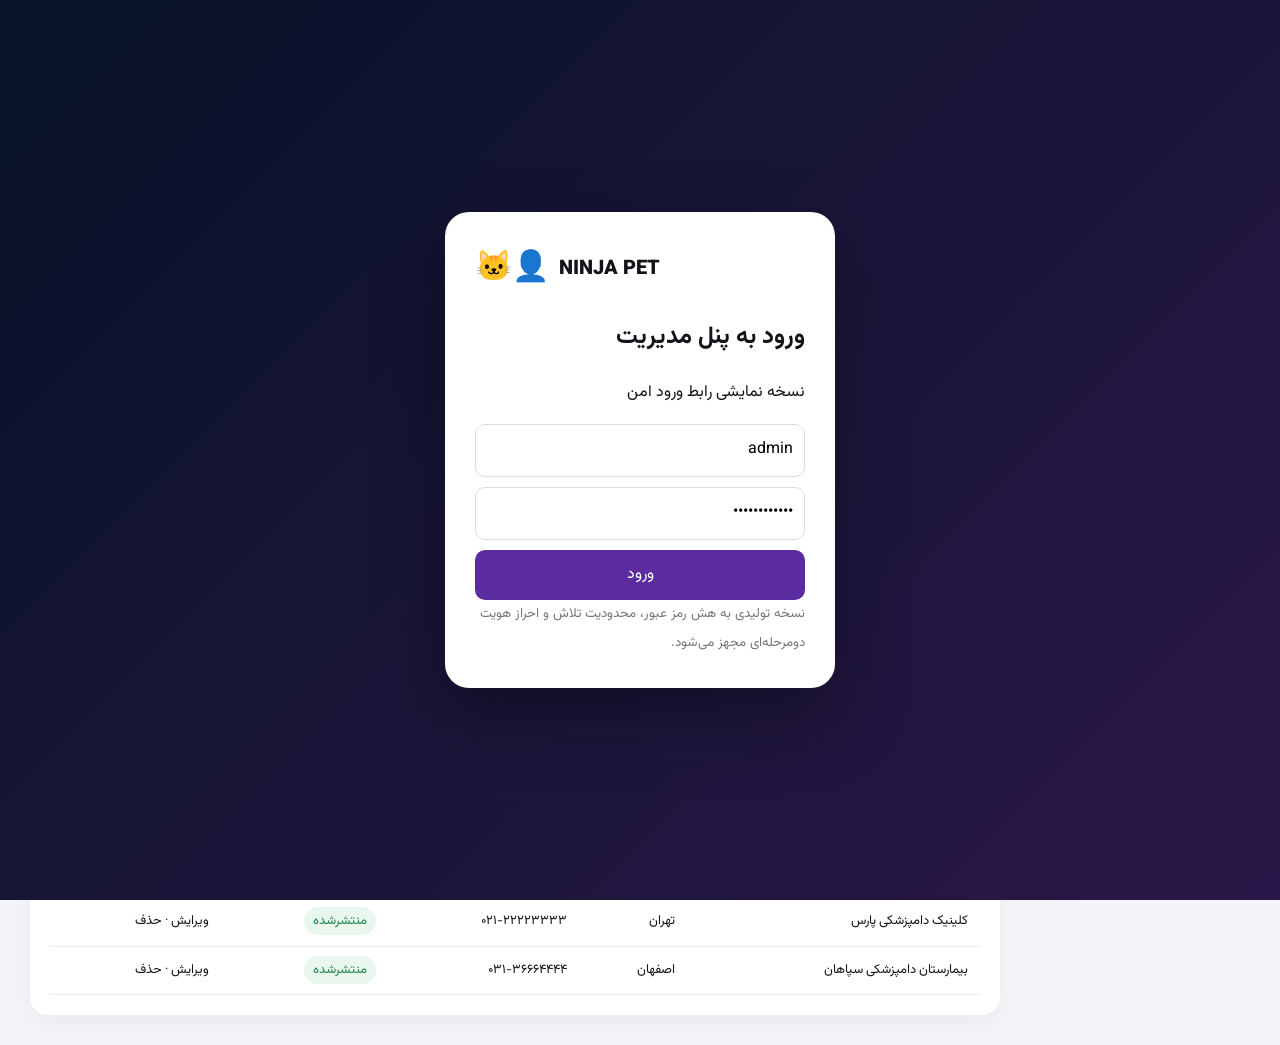
==== admin.html @ dfe2ba0b "Add responsive admin dashboard prototype" ====
<!doctype html><html lang="fa" dir="rtl"><head><meta charset="utf-8"><meta name="viewport" content="width=device-width,initial-scale=1"><meta name="robots" content="noindex,nofollow"><title>پنل مدیریت نینجا پت</title><link rel="stylesheet" href="styles.css"><style>body{background:#f4f5f8}.admin-shell{display:grid;grid-template-columns:250px 1fr;min-height:100vh}.admin-side{background:#0d172a;color:#fff;padding:25px 18px;position:sticky;top:0;height:100vh}.admin-side .brand{margin-bottom:30px}.admin-side a{display:block;padding:11px 14px;margin:5px 0;border-radius:10px;color:#cbd2df}.admin-side a.active,.admin-side a:hover{background:#5b2ca0;color:#fff}.admin-main{padding:30px}.admin-top{display:flex;justify-content:space-between;align-items:center;margin-bottom:25px}.admin-top input{border:1px solid #e1e3e8;border-radius:12px;padding:10px 14px;width:300px}.stats{display:grid;grid-template-columns:repeat(4,1fr);gap:16px}.stat,.panel{background:#fff;border-radius:18px;padding:20px;box-shadow:0 8px 25px rgba(20,30,50,.05)}.stat strong{display:block;font-size:30px;color:#5b2ca0}.admin-grid{display:grid;grid-template-columns:1.3fr .7fr;gap:18px;margin-top:18px}.fake-chart{height:230px;display:flex;align-items:end;gap:12px;padding:20px 5px;border-bottom:1px solid #eee}.fake-chart i{display:block;flex:1;background:linear-gradient(#7b46bd,#5b2ca0);border-radius:8px 8px 0 0}.activity{list-style:none;padding:0}.activity li{padding:12px 0;border-bottom:1px solid #eee;font-size:13px}.data-table{width:100%;border-collapse:collapse}.data-table th,.data-table td{text-align:right;padding:12px;border-bottom:1px solid #eee;font-size:13px}.pill{padding:4px 9px;border-radius:20px;background:#e9f7ef;color:#1f8850}.admin-button{background:#5b2ca0;color:white;border:0;border-radius:10px;padding:9px 15px}.login-overlay{position:fixed;inset:0;background:linear-gradient(135deg,#071327,#2b1749);display:grid;place-items:center;z-index:100}.login-card{background:#fff;padding:30px;border-radius:24px;width:min(390px,calc(100% - 30px));box-shadow:0 30px 70px rgba(0,0,0,.35)}.login-card input{display:block;width:100%;margin:10px 0;border:1px solid #ddd;border-radius:10px;padding:11px}.login-card button{width:100%;background:#5b2ca0;color:#fff;border:0;border-radius:10px;padding:11px}.login-card small{color:#777}@media(max-width:850px){.admin-shell{grid-template-columns:1fr}.admin-side{height:auto;position:static}.admin-side nav{display:flex;overflow:auto}.admin-side a{white-space:nowrap}.stats{grid-template-columns:1fr 1fr}.admin-grid{grid-template-columns:1fr}.admin-main{padding:18px}.admin-top input{width:170px}}</style></head><body><div class="login-overlay" id="loginOverlay"><form class="login-card" id="loginForm"><div class="brand"><span class="brand-mark">🐱‍👤</span><span>NINJA PET</span></div><h2>ورود به پنل مدیریت</h2><p>نسخه نمایشی رابط ورود امن</p><input placeholder="نام کاربری" value="admin"><input type="password" placeholder="رمز عبور" value="NinjaPet1405"><button>ورود</button><small>نسخه تولیدی به هش رمز عبور، محدودیت تلاش و احراز هویت دومرحله‌ای مجهز می‌شود.</small></form></div><div class="admin-shell"><aside class="admin-side"><a class="brand" href="index.html"><span class="brand-mark">🐱‍👤</span><span>NINJA PET</span></a><nav><a class="active">داشبورد</a><a>برندها</a><a>محصولات غذایی</a><a>دامپزشکی‌ها</a><a>استان‌ها و شهرها</a><a>مقالات</a><a>صفحات سایت</a><a>رسانه‌ها</a><a>سئو و متادیتا</a><a>کاربران</a><a>تنظیمات امنیتی</a><a href="index.html">نمایش سایت</a></nav></aside><main class="admin-main"><header class="admin-top"><div><h1>داشبورد مدیریت</h1><p>خوش آمدید، مدیر نینجا پت</p></div><input placeholder="جستجو در پنل..."></header><section class="stats"><article class="stat"><span>برندها</span><strong>۱۹</strong><small>+۲ این ماه</small></article><article class="stat"><span>غذاها</span><strong>۲۵۶</strong><small>۲۳ پیش‌نویس</small></article><article class="stat"><span>دامپزشکی‌ها</span><strong>۳۴۲</strong><small>۳۱ استان</small></article><article class="stat"><span>بازدید ماه</span><strong>۱۲۸K</strong><small>۱۸٪ رشد</small></article></section><section class="admin-grid"><article class="panel"><div class="section-heading"><div><h2>نمودار بازدید</h2></div><select><option>۳۰ روز اخیر</option></select></div><div class="fake-chart"><i style="height:28%"></i><i style="height:42%"></i><i style="height:35%"></i><i style="height:58%"></i><i style="height:49%"></i><i style="height:70%"></i><i style="height:64%"></i><i style="height:88%"></i><i style="height:76%"></i><i style="height:96%"></i></div></article><article class="panel"><h2>آخرین فعالیت‌ها</h2><ul class="activity"><li>محصول Persian Adult ویرایش شد</li><li>دامپزشکی جدید در اصفهان افزوده شد</li><li>متای صفحه پروپلن بروزرسانی شد</li><li>رمز عبور مدیر تغییر کرد</li></ul></article></section><section class="panel" style="margin-top:18px"><div class="section-heading"><div><h2>مدیریت دامپزشکی‌ها</h2></div><button class="admin-button">افزودن دامپزشکی</button></div><table class="data-table"><thead><tr><th>نام</th><th>شهر</th><th>تلفن</th><th>وضعیت</th><th>عملیات</th></tr></thead><tbody><tr><td>کلینیک دامپزشکی پارس</td><td>تهران</td><td>۰۲۱-۲۲۲۲۳۳۳۳</td><td><span class="pill">منتشرشده</span></td><td>ویرایش · حذف</td></tr><tr><td>بیمارستان دامپزشکی سپاهان</td><td>اصفهان</td><td>۰۳۱-۳۶۶۶۴۴۴۴</td><td><span class="pill">منتشرشده</span></td><td>ویرایش · حذف</td></tr></tbody></table></section></main></div><script>document.querySelector('#loginForm').addEventListener('submit',e=>{e.preventDefault();document.querySelector('#loginOverlay').style.display='none';sessionStorage.setItem('ninjaAdminDemo','1')});if(sessionStorage.getItem('ninjaAdminDemo'))document.querySelector('#loginOverlay').style.display='none';</script></body></html>
---- styles.css ----
@import url('https://fonts.googleapis.com/css2?family=Vazirmatn:wght@400;500;600;700;800;900&display=swap');
:root{--purple:#5b2ca0;--purple2:#7b46bd;--navy:#071327;--ink:#15131a;--muted:#6d6975;--line:#ebe7ef;--cream:#f4efe9;--shadow:0 18px 55px rgba(28,18,49,.12);--radius:24px}*{box-sizing:border-box}html{scroll-behavior:smooth}body{margin:0;font-family:Vazirmatn,Tahoma,sans-serif;color:var(--ink);background:#fff;line-height:1.8}a{text-decoration:none;color:inherit}button,input,select{font:inherit}.section-shell{width:min(1200px,calc(100% - 40px));margin-inline:auto}.site-header{height:76px;display:flex;align-items:center;justify-content:space-between;padding:0 max(24px,calc((100vw - 1200px)/2));position:sticky;top:0;background:rgba(255,255,255,.94);backdrop-filter:blur(18px);z-index:50;border-bottom:1px solid rgba(0,0,0,.05)}.brand{display:flex;align-items:center;gap:10px;font-weight:900;font-size:20px;direction:ltr}.brand-mark{font-size:30px}.desktop-nav{display:flex;gap:28px;font-size:14px}.desktop-nav a{color:#3f3b45;position:relative}.desktop-nav a:hover,.desktop-nav .active{color:var(--purple)}.desktop-nav .active:after{content:"";position:absolute;height:3px;border-radius:4px;background:var(--purple);left:15%;right:15%;bottom:-26px}.header-actions{display:flex;gap:10px;align-items:center}.icon-btn,.menu-btn{border:0;background:transparent;font-size:25px;cursor:pointer}.menu-btn{display:none}.admin-link,.finder button,.vet-search button,.newsletter button{background:linear-gradient(135deg,var(--purple),var(--purple2));color:#fff;border:0;border-radius:12px;padding:10px 18px;font-weight:700}.hero{min-height:560px;margin-top:26px;background:linear-gradient(110deg,#f8f5f1,#eee7e0);border-radius:30px;overflow:hidden;display:grid;grid-template-columns:1.05fr .95fr;align-items:center;position:relative}.hero:before{content:"";position:absolute;width:330px;height:330px;border-radius:50%;background:rgba(91,44,160,.08);top:-140px;right:-80px}.hero-copy{padding:70px 64px;z-index:2}.eyebrow{color:var(--purple);font-weight:800;font-size:14px}.hero h1{font-size:54px;line-height:1.35;margin:10px 0 14px;font-weight:900}.hero p{color:var(--muted);font-size:17px;max-width:620px}.finder{display:grid;grid-template-columns:1fr 1fr 1fr auto;gap:8px;background:#fff;padding:9px;border-radius:17px;box-shadow:var(--shadow);margin-top:30px;min-width:620px}.finder select{border:0;border-left:1px solid var(--line);padding:8px;background:#fff;color:#555}.finder button{cursor:pointer}.hero-visual{height:100%;position:relative;display:flex;align-items:center;justify-content:center}.pet{font-size:220px;filter:drop-shadow(0 25px 18px rgba(0,0,0,.16));position:absolute}.dog{right:15px;top:40px}.cat{left:8px;top:100px;font-size:190px}.bags{position:absolute;bottom:15px;display:flex;gap:10px;align-items:flex-end;z-index:3}.bag{width:105px;height:190px;border-radius:13px 13px 18px 18px;display:grid;place-items:center;text-align:center;font-weight:900;color:#fff;box-shadow:0 20px 25px rgba(0,0,0,.2);transform:rotate(-2deg)}.bag.black{background:linear-gradient(#111,#322f34);height:210px}.bag.red{background:linear-gradient(#9b1a22,#e0474f)}.bag.yellow{background:linear-gradient(#ffd33d,#d89e00);color:#7a2e2e;transform:rotate(3deg)}.quick-categories{display:grid;grid-template-columns:repeat(6,1fr);gap:15px;padding:30px 0;border-bottom:1px solid var(--line)}.quick-categories a{display:flex;flex-direction:column;align-items:center;gap:5px;font-size:13px;font-weight:700;transition:.2s}.quick-categories a:hover{color:var(--purple);transform:translateY(-4px)}.quick-categories span{font-size:42px}.content-section{padding:72px 0}.section-heading{display:flex;justify-content:space-between;align-items:end;margin-bottom:28px}.section-heading span{color:var(--purple);font-size:13px;font-weight:800}.section-heading h2{font-size:30px;margin:2px 0}.text-button{border:0;background:none;color:var(--purple);font-weight:800;cursor:pointer}.brand-grid{display:grid;grid-template-columns:repeat(6,1fr);gap:16px}.brand-card{height:105px;border:1px solid var(--line);border-radius:18px;display:grid;place-items:center;background:#fff;font-size:19px;font-weight:900;box-shadow:0 8px 30px rgba(20,13,30,.04);transition:.25s;cursor:pointer}.brand-card:hover{border-color:#ccb8e4;transform:translateY(-5px);box-shadow:var(--shadow)}.benefits{background:linear-gradient(110deg,#071327,#101f3a);color:#fff;display:grid;grid-template-columns:repeat(4,1fr);padding:42px max(24px,calc((100vw - 1200px)/2));gap:30px}.benefits article{display:flex;gap:16px;align-items:flex-start;font-size:30px}.benefits h3{font-size:16px;margin:0}.benefits p{font-size:12px;color:#b7c0d0;margin:3px 0}.chips{display:flex;gap:8px}.chips button{border:1px solid var(--line);background:#fff;padding:8px 16px;border-radius:30px;cursor:pointer}.chips button.active{background:var(--purple);color:#fff}.product-grid{display:grid;grid-template-columns:repeat(4,1fr);gap:20px}.product-card{border:1px solid var(--line);border-radius:20px;overflow:hidden;background:#fff;transition:.25s;cursor:pointer;position:relative}.product-card:hover{transform:translateY(-5px);box-shadow:var(--shadow)}.product-thumb{height:230px;background:linear-gradient(145deg,#faf8fb,#f1edf5);display:grid;place-items:center}.mini-bag{height:175px;width:105px;border-radius:10px 10px 17px 17px;color:#fff;font-weight:900;display:grid;place-items:center;text-align:center;box-shadow:0 18px 24px rgba(0,0,0,.2)}.product-info{padding:16px}.product-info small{color:var(--purple);font-weight:700}.product-info h3{font-size:16px;margin:5px 0}.product-info p{font-size:12px;color:var(--muted);margin:0}.tag{position:absolute;top:12px;right:12px;background:#fff;border-radius:20px;padding:5px 10px;font-size:11px;font-weight:800}.brand-feature{border-radius:30px;background:#fbfafc;display:grid;grid-template-columns:1fr 1.2fr;min-height:430px;overflow:hidden;margin-bottom:70px}.feature-copy{padding:70px}.feature-copy h2{font-size:37px;margin:10px 0}.feature-copy p{color:var(--muted)}.outline-button{display:inline-block;border:1px solid var(--purple);color:var(--purple);padding:9px 18px;border-radius:10px;font-weight:800}.feature-art{background:radial-gradient(circle at 50% 50%,#fff,#f2edf6);display:flex;align-items:center;justify-content:center;gap:25px}.giant-bag{width:180px;height:300px;background:linear-gradient(#d3a23f,#a87418);border-radius:15px 15px 24px 24px;color:#d51d25;text-align:center;display:grid;place-items:center;font-weight:900;font-size:24px;box-shadow:0 25px 40px rgba(64,38,4,.25)}.giant-bag small{color:#111;font-size:12px}.fluffy-cat{font-size:210px}.article-grid{display:grid;grid-template-columns:repeat(3,1fr);gap:22px}.article-grid article{border:1px solid var(--line);border-radius:20px;overflow:hidden;padding-bottom:18px}.article-image{height:180px;background:linear-gradient(135deg,#e8dfd7,#f8f5f2);display:grid;place-items:center;font-size:75px}.article-grid h3,.article-grid p{padding:0 18px}.article-grid h3{font-size:16px}.article-grid p{font-size:13px;color:var(--muted)}.vet-section{background:#f8f5fb;border-radius:30px;padding:55px;display:grid;grid-template-columns:.85fr 1.15fr;gap:45px;align-items:center;margin-bottom:80px}.vet-section h2{font-size:34px;margin:8px 0}.vet-section p{color:var(--muted)}.vet-search{display:flex;gap:8px;margin-top:22px}.vet-search select{background:#fff;border:1px solid var(--line);border-radius:10px;padding:10px;width:140px}.map-card{height:330px;background:#e8e5df;border-radius:23px;position:relative;overflow:hidden;box-shadow:var(--shadow)}.map-lines{position:absolute;inset:-30px;background:repeating-linear-gradient(30deg,transparent 0 35px,rgba(255,255,255,.9) 36px 41px),repeating-linear-gradient(120deg,transparent 0 60px,rgba(255,255,255,.8) 61px 67px)}.pin{position:absolute;font-size:31px}.p1{top:40px;left:38%}.p2{top:145px;right:25%}.p3{bottom:35px;left:22%}.clinic-card{position:absolute;right:18px;bottom:18px;background:#fff;padding:13px 16px;border-radius:13px;display:flex;flex-direction:column;box-shadow:var(--shadow);font-size:12px}.clinic-card a{color:var(--purple)}footer{background:linear-gradient(120deg,#0a1630,#251943);color:#fff;padding-top:65px}.footer-grid{display:grid;grid-template-columns:1.4fr .7fr .7fr 1.1fr;gap:50px}.footer-brand .ninja{font-size:70px}.footer-grid h2,.footer-grid h3{margin:0 0 14px}.footer-grid p{color:#bdc2cf;font-size:13px}.footer-grid a{display:block;color:#c8c7d0;font-size:13px;margin:8px 0}.newsletter{display:flex;background:#fff;border-radius:12px;padding:6px}.newsletter input{border:0;outline:0;min-width:0;width:100%;padding:7px}.copyright{text-align:center;color:#949aaa;font-size:12px;border-top:1px solid rgba(255,255,255,.08);padding:18px;margin-top:55px}.mobile-bottom{display:none}dialog{border:0;border-radius:24px;padding:30px;width:min(720px,calc(100% - 28px));box-shadow:0 30px 90px rgba(0,0,0,.3)}dialog::backdrop{background:rgba(6,10,20,.68);backdrop-filter:blur(5px)}.dialog-close{position:absolute;left:16px;top:10px;border:0;background:none;font-size:30px;cursor:pointer}.dialog-product{display:grid;grid-template-columns:250px 1fr;gap:30px}.dialog-product .product-thumb{border-radius:18px}.specs{display:grid;grid-template-columns:1fr 1fr;gap:10px;margin-top:18px}.specs div{background:#f7f4fa;border-radius:12px;padding:10px;font-size:13px}#globalSearch{width:100%;border:1px solid var(--line);border-radius:12px;padding:12px;margin:10px 0}.search-hit{padding:10px;border-bottom:1px solid var(--line);cursor:pointer}.search-hit:hover{color:var(--purple)}
@media(max-width:900px){body{padding-bottom:72px}.desktop-nav,.admin-link{display:none}.menu-btn{display:block}.site-header{height:64px;padding:0 18px}.section-shell{width:min(100% - 24px,700px)}.hero{grid-template-columns:1fr;min-height:auto;margin-top:12px}.hero-copy{padding:28px 23px 20px}.hero h1{font-size:36px}.hero p{font-size:14px}.finder{min-width:0;grid-template-columns:1fr 1fr;margin-top:20px}.finder button{grid-column:1/-1}.hero-visual{height:290px}.pet{font-size:130px}.dog{right:12%;top:15px}.cat{left:9%;top:55px;font-size:115px}.bags{bottom:8px}.bag{width:65px;height:125px;font-size:11px}.bag.black{height:145px}.quick-categories{grid-template-columns:repeat(3,1fr);padding:18px 0}.quick-categories span{font-size:33px}.brand-grid{grid-template-columns:repeat(2,1fr)}.benefits{grid-template-columns:1fr 1fr;padding:28px 18px;gap:18px}.product-grid{grid-template-columns:repeat(2,1fr);gap:12px}.product-thumb{height:185px}.mini-bag{height:135px;width:80px}.brand-feature{grid-template-columns:1fr}.feature-copy{padding:35px}.feature-art{min-height:300px}.giant-bag{width:130px;height:225px}.fluffy-cat{font-size:145px}.article-grid{grid-template-columns:1fr}.vet-section{grid-template-columns:1fr;padding:28px 20px}.footer-grid{grid-template-columns:1fr 1fr}.mobile-bottom{position:fixed;display:grid;grid-template-columns:repeat(5,1fr);bottom:0;left:0;right:0;background:#fff;border-top:1px solid var(--line);z-index:60;padding:7px 4px}.mobile-bottom a{display:flex;flex-direction:column;align-items:center;font-size:20px}.mobile-bottom small{font-size:10px}.mobile-bottom .active{color:var(--purple)}}
@media(max-width:560px){.section-heading{align-items:flex-start;gap:12px}.section-heading h2{font-size:24px}.chips{overflow:auto;width:100%}.content-section{padding:48px 0}.benefits{grid-template-columns:1fr}.product-grid{grid-template-columns:1fr 1fr}.product-info{padding:11px}.product-info h3{font-size:13px}.vet-search{display:grid;grid-template-columns:1fr 1fr}.vet-search select{width:100%}.vet-search button{grid-column:1/-1}.footer-grid{grid-template-columns:1fr}.dialog-product{grid-template-columns:1fr}.dialog-product .product-thumb{height:180px}.specs{grid-template-columns:1fr}}
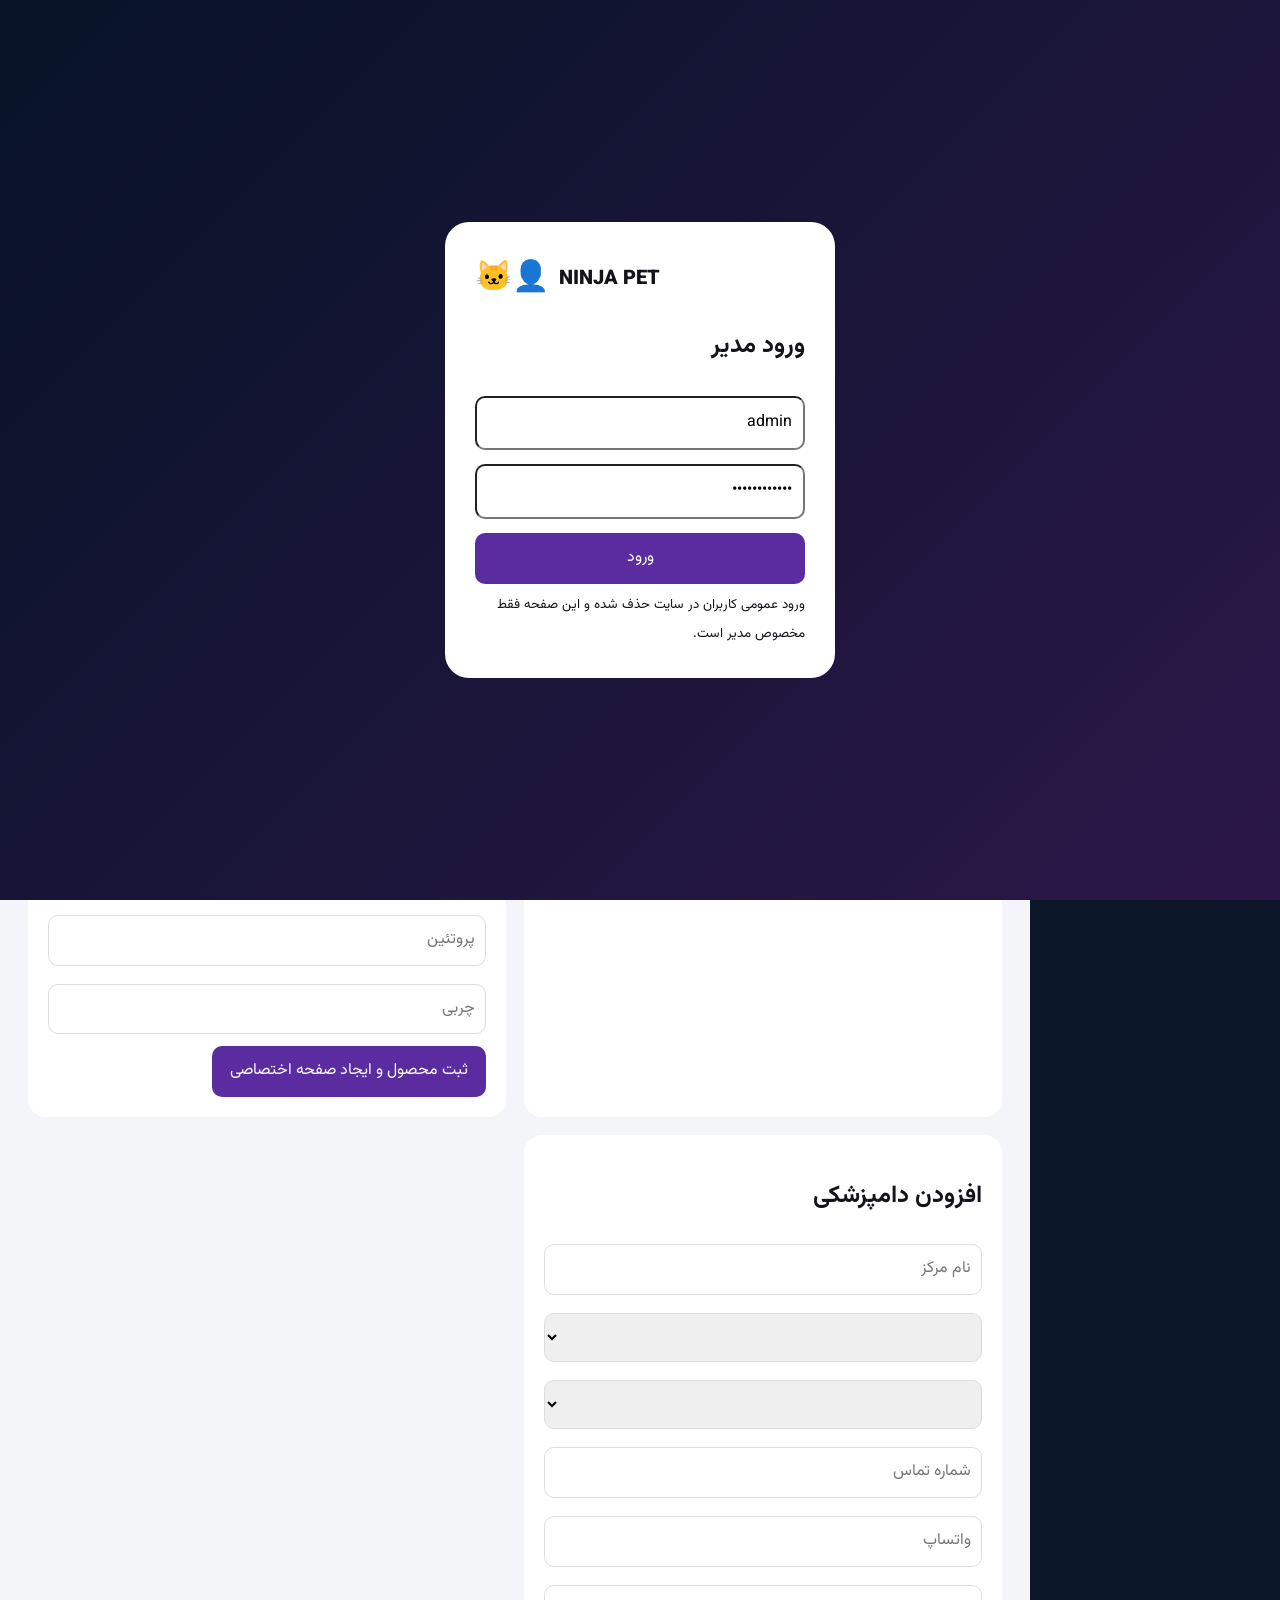
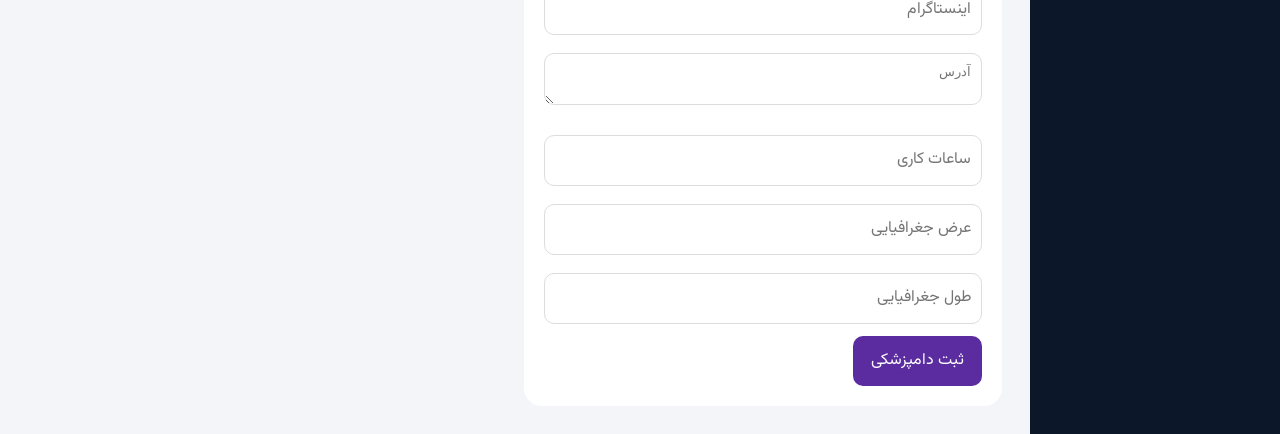
==== commit 3dc4b077: "Add admin forms that generate unique brand and product links" ====
--- a/admin.html
+++ b/admin.html
@@ -1 +1 @@
-<!doctype html><html lang="fa" dir="rtl"><head><meta charset="utf-8"><meta name="viewport" content="width=device-width,initial-scale=1"><meta name="robots" content="noindex,nofollow"><title>پنل مدیریت نینجا پت</title><link rel="stylesheet" href="styles.css"><style>body{background:#f4f5f8}.admin-shell{display:grid;grid-template-columns:250px 1fr;min-height:100vh}.admin-side{background:#0d172a;color:#fff;padding:25px 18px;position:sticky;top:0;height:100vh}.admin-side .brand{margin-bottom:30px}.admin-side a{display:block;padding:11px 14px;margin:5px 0;border-radius:10px;color:#cbd2df}.admin-side a.active,.admin-side a:hover{background:#5b2ca0;color:#fff}.admin-main{padding:30px}.admin-top{display:flex;justify-content:space-between;align-items:center;margin-bottom:25px}.admin-top input{border:1px solid #e1e3e8;border-radius:12px;padding:10px 14px;width:300px}.stats{display:grid;grid-template-columns:repeat(4,1fr);gap:16px}.stat,.panel{background:#fff;border-radius:18px;padding:20px;box-shadow:0 8px 25px rgba(20,30,50,.05)}.stat strong{display:block;font-size:30px;color:#5b2ca0}.admin-grid{display:grid;grid-template-columns:1.3fr .7fr;gap:18px;margin-top:18px}.fake-chart{height:230px;display:flex;align-items:end;gap:12px;padding:20px 5px;border-bottom:1px solid #eee}.fake-chart i{display:block;flex:1;background:linear-gradient(#7b46bd,#5b2ca0);border-radius:8px 8px 0 0}.activity{list-style:none;padding:0}.activity li{padding:12px 0;border-bottom:1px solid #eee;font-size:13px}.data-table{width:100%;border-collapse:collapse}.data-table th,.data-table td{text-align:right;padding:12px;border-bottom:1px solid #eee;font-size:13px}.pill{padding:4px 9px;border-radius:20px;background:#e9f7ef;color:#1f8850}.admin-button{background:#5b2ca0;color:white;border:0;border-radius:10px;padding:9px 15px}.login-overlay{position:fixed;inset:0;background:linear-gradient(135deg,#071327,#2b1749);display:grid;place-items:center;z-index:100}.login-card{background:#fff;padding:30px;border-radius:24px;width:min(390px,calc(100% - 30px));box-shadow:0 30px 70px rgba(0,0,0,.35)}.login-card input{display:block;width:100%;margin:10px 0;border:1px solid #ddd;border-radius:10px;padding:11px}.login-card button{width:100%;background:#5b2ca0;color:#fff;border:0;border-radius:10px;padding:11px}.login-card small{color:#777}@media(max-width:850px){.admin-shell{grid-template-columns:1fr}.admin-side{height:auto;position:static}.admin-side nav{display:flex;overflow:auto}.admin-side a{white-space:nowrap}.stats{grid-template-columns:1fr 1fr}.admin-grid{grid-template-columns:1fr}.admin-main{padding:18px}.admin-top input{width:170px}}</style></head><body><div class="login-overlay" id="loginOverlay"><form class="login-card" id="loginForm"><div class="brand"><span class="brand-mark">🐱‍👤</span><span>NINJA PET</span></div><h2>ورود به پنل مدیریت</h2><p>نسخه نمایشی رابط ورود امن</p><input placeholder="نام کاربری" value="admin"><input type="password" placeholder="رمز عبور" value="NinjaPet1405"><button>ورود</button><small>نسخه تولیدی به هش رمز عبور، محدودیت تلاش و احراز هویت دومرحله‌ای مجهز می‌شود.</small></form></div><div class="admin-shell"><aside class="admin-side"><a class="brand" href="index.html"><span class="brand-mark">🐱‍👤</span><span>NINJA PET</span></a><nav><a class="active">داشبورد</a><a>برندها</a><a>محصولات غذایی</a><a>دامپزشکی‌ها</a><a>استان‌ها و شهرها</a><a>مقالات</a><a>صفحات سایت</a><a>رسانه‌ها</a><a>سئو و متادیتا</a><a>کاربران</a><a>تنظیمات امنیتی</a><a href="index.html">نمایش سایت</a></nav></aside><main class="admin-main"><header class="admin-top"><div><h1>داشبورد مدیریت</h1><p>خوش آمدید، مدیر نینجا پت</p></div><input placeholder="جستجو در پنل..."></header><section class="stats"><article class="stat"><span>برندها</span><strong>۱۹</strong><small>+۲ این ماه</small></article><article class="stat"><span>غذاها</span><strong>۲۵۶</strong><small>۲۳ پیش‌نویس</small></article><article class="stat"><span>دامپزشکی‌ها</span><strong>۳۴۲</strong><small>۳۱ استان</small></article><article class="stat"><span>بازدید ماه</span><strong>۱۲۸K</strong><small>۱۸٪ رشد</small></article></section><section class="admin-grid"><article class="panel"><div class="section-heading"><div><h2>نمودار بازدید</h2></div><select><option>۳۰ روز اخیر</option></select></div><div class="fake-chart"><i style="height:28%"></i><i style="height:42%"></i><i style="height:35%"></i><i style="height:58%"></i><i style="height:49%"></i><i style="height:70%"></i><i style="height:64%"></i><i style="height:88%"></i><i style="height:76%"></i><i style="height:96%"></i></div></article><article class="panel"><h2>آخرین فعالیت‌ها</h2><ul class="activity"><li>محصول Persian Adult ویرایش شد</li><li>دامپزشکی جدید در اصفهان افزوده شد</li><li>متای صفحه پروپلن بروزرسانی شد</li><li>رمز عبور مدیر تغییر کرد</li></ul></article></section><section class="panel" style="margin-top:18px"><div class="section-heading"><div><h2>مدیریت دامپزشکی‌ها</h2></div><button class="admin-button">افزودن دامپزشکی</button></div><table class="data-table"><thead><tr><th>نام</th><th>شهر</th><th>تلفن</th><th>وضعیت</th><th>عملیات</th></tr></thead><tbody><tr><td>کلینیک دامپزشکی پارس</td><td>تهران</td><td>۰۲۱-۲۲۲۲۳۳۳۳</td><td><span class="pill">منتشرشده</span></td><td>ویرایش · حذف</td></tr><tr><td>بیمارستان دامپزشکی سپاهان</td><td>اصفهان</td><td>۰۳۱-۳۶۶۶۴۴۴۴</td><td><span class="pill">منتشرشده</span></td><td>ویرایش · حذف</td></tr></tbody></table></section></main></div><script>document.querySelector('#loginForm').addEventListener('submit',e=>{e.preventDefault();document.querySelector('#loginOverlay').style.display='none';sessionStorage.setItem('ninjaAdminDemo','1')});if(sessionStorage.getItem('ninjaAdminDemo'))document.querySelector('#loginOverlay').style.display='none';</script></body></html>+<!doctype html><html lang="fa" dir="rtl"><head><meta charset="utf-8"><meta name="viewport" content="width=device-width,initial-scale=1"><meta name="robots" content="noindex,nofollow"><title>پنل مدیریت نینجا پت</title><link rel="stylesheet" href="styles.css"><link rel="stylesheet" href="page.css"><style>body{background:#f4f5f8}.admin-shell{display:grid;grid-template-columns:250px 1fr;min-height:100vh}.admin-side{background:#0d172a;color:#fff;padding:25px 18px}.admin-side a{display:block;padding:11px 14px;margin:5px 0;border-radius:10px;color:#cbd2df}.admin-main{padding:28px}.stats{display:grid;grid-template-columns:repeat(4,1fr);gap:16px;margin-bottom:20px}.stat{background:#fff;border-radius:18px;padding:20px}.stat strong{display:block;font-size:30px;color:#5b2ca0}.admin-form button{background:#5b2ca0;color:#fff;border:0;border-radius:10px;padding:11px 18px}.notice{background:#eef8f2;color:#276749;padding:12px;border-radius:10px;display:none}.login-overlay{position:fixed;inset:0;background:linear-gradient(135deg,#071327,#2b1749);display:grid;place-items:center;z-index:100}.login-card{background:#fff;padding:30px;border-radius:24px;width:min(390px,calc(100% - 30px))}.login-card input,.login-card button{width:100%;margin:7px 0;padding:11px;border-radius:10px}.login-card button{border:0;background:#5b2ca0;color:#fff}@media(max-width:850px){.admin-shell{grid-template-columns:1fr}.stats{grid-template-columns:1fr 1fr}.admin-main{padding:16px}}</style></head><body><div class="login-overlay" id="loginOverlay"><form class="login-card" id="loginForm"><div class="brand"><span class="brand-mark">🐱‍👤</span><span>NINJA PET</span></div><h2>ورود مدیر</h2><input value="admin" placeholder="نام کاربری"><input type="password" value="NinjaPet1405" placeholder="رمز عبور"><button>ورود</button><small>ورود عمومی کاربران در سایت حذف شده و این صفحه فقط مخصوص مدیر است.</small></form></div><div class="admin-shell"><aside class="admin-side"><a class="brand" href="index.html"><span class="brand-mark">🐱‍👤</span><span>NINJA PET</span></a><a href="#dashboard">داشبورد</a><a href="#brandForm">افزودن برند</a><a href="#productForm">افزودن محصول</a><a href="#vetForm">افزودن دامپزشکی</a><a href="index.html">نمایش سایت</a></aside><main class="admin-main"><h1 id="dashboard">مدیریت محتوا</h1><div class="stats"><article class="stat"><span>برندها</span><strong id="brandCount"></strong></article><article class="stat"><span>محصولات</span><strong id="productCount"></strong></article><article class="stat"><span>دامپزشکی‌ها</span><strong id="vetCount"></strong></article><article class="stat"><span>استان‌ها</span><strong id="provinceCount"></strong></article></div><div id="notice" class="notice"></div><section class="admin-forms"><form class="admin-form" id="brandForm"><h2>افزودن برند جدید</h2><input name="fa" required placeholder="نام فارسی برند"><input name="name" required placeholder="نام انگلیسی برند"><input name="slug" placeholder="اسلاگ اختیاری؛ خودکار ساخته می‌شود"><textarea name="desc" placeholder="توضیح برند"></textarea><button>ثبت برند و ایجاد لینک</button></form><form class="admin-form" id="productForm"><h2>افزودن محصول جدید</h2><input name="fa" required placeholder="نام فارسی محصول"><input name="name" required placeholder="نام انگلیسی محصول"><select name="brand" id="productBrand" required></select><input name="slug" placeholder="اسلاگ اختیاری"><div class="check-row"><label><input type="radio" name="pet" value="cat" checked> غذای گربه</label><label><input type="radio" name="pet" value="dog"> غذای سگ</label></div><select name="age"><option value="kitten">توله / بچه</option><option value="adult" selected>بالغ</option><option value="senior">سالمند</option></select><input name="breed" placeholder="نژاد یا جثه"><input name="need" placeholder="کاربرد؛ مثلاً عقیم‌شده"><textarea name="desc" required placeholder="توضیحات کامل محصول"></textarea><input name="protein" placeholder="پروتئین"><input name="fat" placeholder="چربی"><button>ثبت محصول و ایجاد صفحه اختصاصی</button></form><form class="admin-form" id="vetForm"><h2>افزودن دامپزشکی</h2><input name="name" required placeholder="نام مرکز"><select name="province" id="vetProvince" required></select><select name="city" id="vetCity" required></select><input name="phone" placeholder="شماره تماس"><input name="whatsapp" placeholder="واتساپ"><input name="instagram" placeholder="اینستاگرام"><textarea name="address" placeholder="آدرس"></textarea><input name="hours" placeholder="ساعات کاری"><input name="lat" placeholder="عرض جغرافیایی"><input name="lng" placeholder="طول جغرافیایی"><button>ثبت دامپزشکی</button></form></section></main></div><script src="data.js"></script><script src="shared.js"></script><script>const D=Ninja.D;brandCount.textContent=D.brands.length;productCount.textContent=D.products.length;vetCount.textContent=D.vets.length;provinceCount.textContent=Object.keys(D.locations).length;D.brands.forEach(b=>productBrand.insertAdjacentHTML('beforeend',`<option value="${b.slug}">${b.fa}</option>`));Object.keys(D.locations).forEach(p=>vetProvince.insertAdjacentHTML('beforeend',`<option>${p}</option>`));function fillCities(){vetCity.innerHTML='';(D.locations[vetProvince.value]||[]).forEach(c=>vetCity.insertAdjacentHTML('beforeend',`<option>${c}</option>`))}vetProvince.addEventListener('change',fillCities);fillCities();function done(t){notice.textContent=t;notice.style.display='block';setTimeout(()=>notice.style.display='none',4000)}brandForm.addEventListener('submit',e=>{e.preventDefault();const f=new FormData(e.target),x={fa:f.get('fa'),name:f.get('name'),slug:f.get('slug')||Ninja.makeSlug(f.get('name')),desc:f.get('desc')};const a=JSON.parse(localStorage.getItem('ninjaBrands')||'[]');a.push(x);localStorage.setItem('ninjaBrands',JSON.stringify(a));done(`برند ثبت شد: brand.html?slug=${x.slug}`);e.target.reset()});productForm.addEventListener('submit',e=>{e.preventDefault();const f=new FormData(e.target),x={fa:f.get('fa'),name:f.get('name'),brand:f.get('brand'),slug:f.get('slug')||Ninja.makeSlug(`${f.get('brand')}-${f.get('name')}`),pet:f.get('pet'),age:f.get('age'),breed:f.get('breed')||'همه نژادها',need:f.get('need')||'مصرف روزانه',desc:f.get('desc'),protein:f.get('protein')||'-',fat:f.get('fat')||'-',color:'linear-gradient(#5b2ca0,#16112a)'};const a=JSON.parse(localStorage.getItem('ninjaProducts')||'[]');a.push(x);localStorage.setItem('ninjaProducts',JSON.stringify(a));done(`محصول ثبت شد: product.html?slug=${x.slug}`);e.target.reset()});vetForm.addEventListener('submit',e=>{e.preventDefault();const f=new FormData(e.target),x=Object.fromEntries(f.entries());x.slug=Ninja.makeSlug(`${x.name}-${x.city}`);const a=JSON.parse(localStorage.getItem('ninjaVets')||'[]');a.push(x);localStorage.setItem('ninjaVets',JSON.stringify(a));done('دامپزشکی ثبت شد.');e.target.reset()});loginForm.addEventListener('submit',e=>{e.preventDefault();loginOverlay.style.display='none';sessionStorage.setItem('ninjaAdminDemo','1')});if(sessionStorage.getItem('ninjaAdminDemo'))loginOverlay.style.display='none';</script></body></html>
--- a/page.css
+++ b/page.css
@@ -0,0 +1 @@
+.page-hero{padding:70px 0 35px;background:linear-gradient(135deg,#faf7fc,#f3eef8)}.page-hero h1{font-size:44px;margin:6px 0}.breadcrumbs{font-size:13px;color:#7d7587}.catalog-layout{display:grid;grid-template-columns:250px 1fr;gap:28px;padding:45px 0 80px}.filters{background:#fff;border:1px solid var(--line);border-radius:20px;padding:18px;align-self:start;position:sticky;top:95px}.filters label{display:block;font-size:13px;font-weight:800;margin:14px 0 5px}.filters input,.filters select{width:100%;border:1px solid var(--line);border-radius:10px;padding:10px}.results-head{display:flex;justify-content:space-between;align-items:center;margin-bottom:20px}.page-brand-grid{display:grid;grid-template-columns:repeat(4,1fr);gap:16px}.page-brand-grid .brand-card{height:130px;display:flex;flex-direction:column;gap:4px}.page-brand-grid small{color:var(--muted)}.detail-shell{padding:50px 0 90px}.product-detail{display:grid;grid-template-columns:420px 1fr;gap:48px;align-items:start}.product-showcase{background:linear-gradient(145deg,#faf8fb,#f0eaf5);border-radius:28px;min-height:470px;display:grid;place-items:center}.product-showcase .mini-bag{width:190px;height:320px;font-size:24px}.detail-copy h1{font-size:38px;margin:8px 0}.detail-copy p{color:var(--muted)}.detail-grid{display:grid;grid-template-columns:repeat(2,1fr);gap:12px;margin:24px 0}.detail-box{padding:16px;border-radius:14px;background:#f8f5fb}.related{margin-top:60px}.vet-grid{display:grid;grid-template-columns:repeat(3,1fr);gap:18px}.vet-card{border:1px solid var(--line);border-radius:18px;padding:18px;background:#fff}.vet-card h3{margin-top:0}.vet-card a{display:block;color:var(--purple);margin:5px 0}.admin-forms{display:grid;grid-template-columns:1fr 1fr;gap:18px}.admin-form{background:#fff;border-radius:18px;padding:20px}.admin-form input,.admin-form select,.admin-form textarea{width:100%;margin:6px 0 12px;border:1px solid #ddd;border-radius:10px;padding:10px}.check-row{display:flex;gap:16px;align-items:center}.check-row label{display:flex;gap:5px;align-items:center}.check-row input{width:auto;margin:0}@media(max-width:900px){.catalog-layout{grid-template-columns:1fr}.filters{position:static}.page-brand-grid{grid-template-columns:repeat(2,1fr)}.product-detail{grid-template-columns:1fr}.product-showcase{min-height:340px}.vet-grid{grid-template-columns:1fr 1fr}.admin-forms{grid-template-columns:1fr}}@media(max-width:560px){.page-hero h1{font-size:32px}.page-brand-grid,.vet-grid{grid-template-columns:1fr}.product-showcase .mini-bag{width:140px;height:240px}.detail-copy h1{font-size:29px}.detail-grid{grid-template-columns:1fr}}
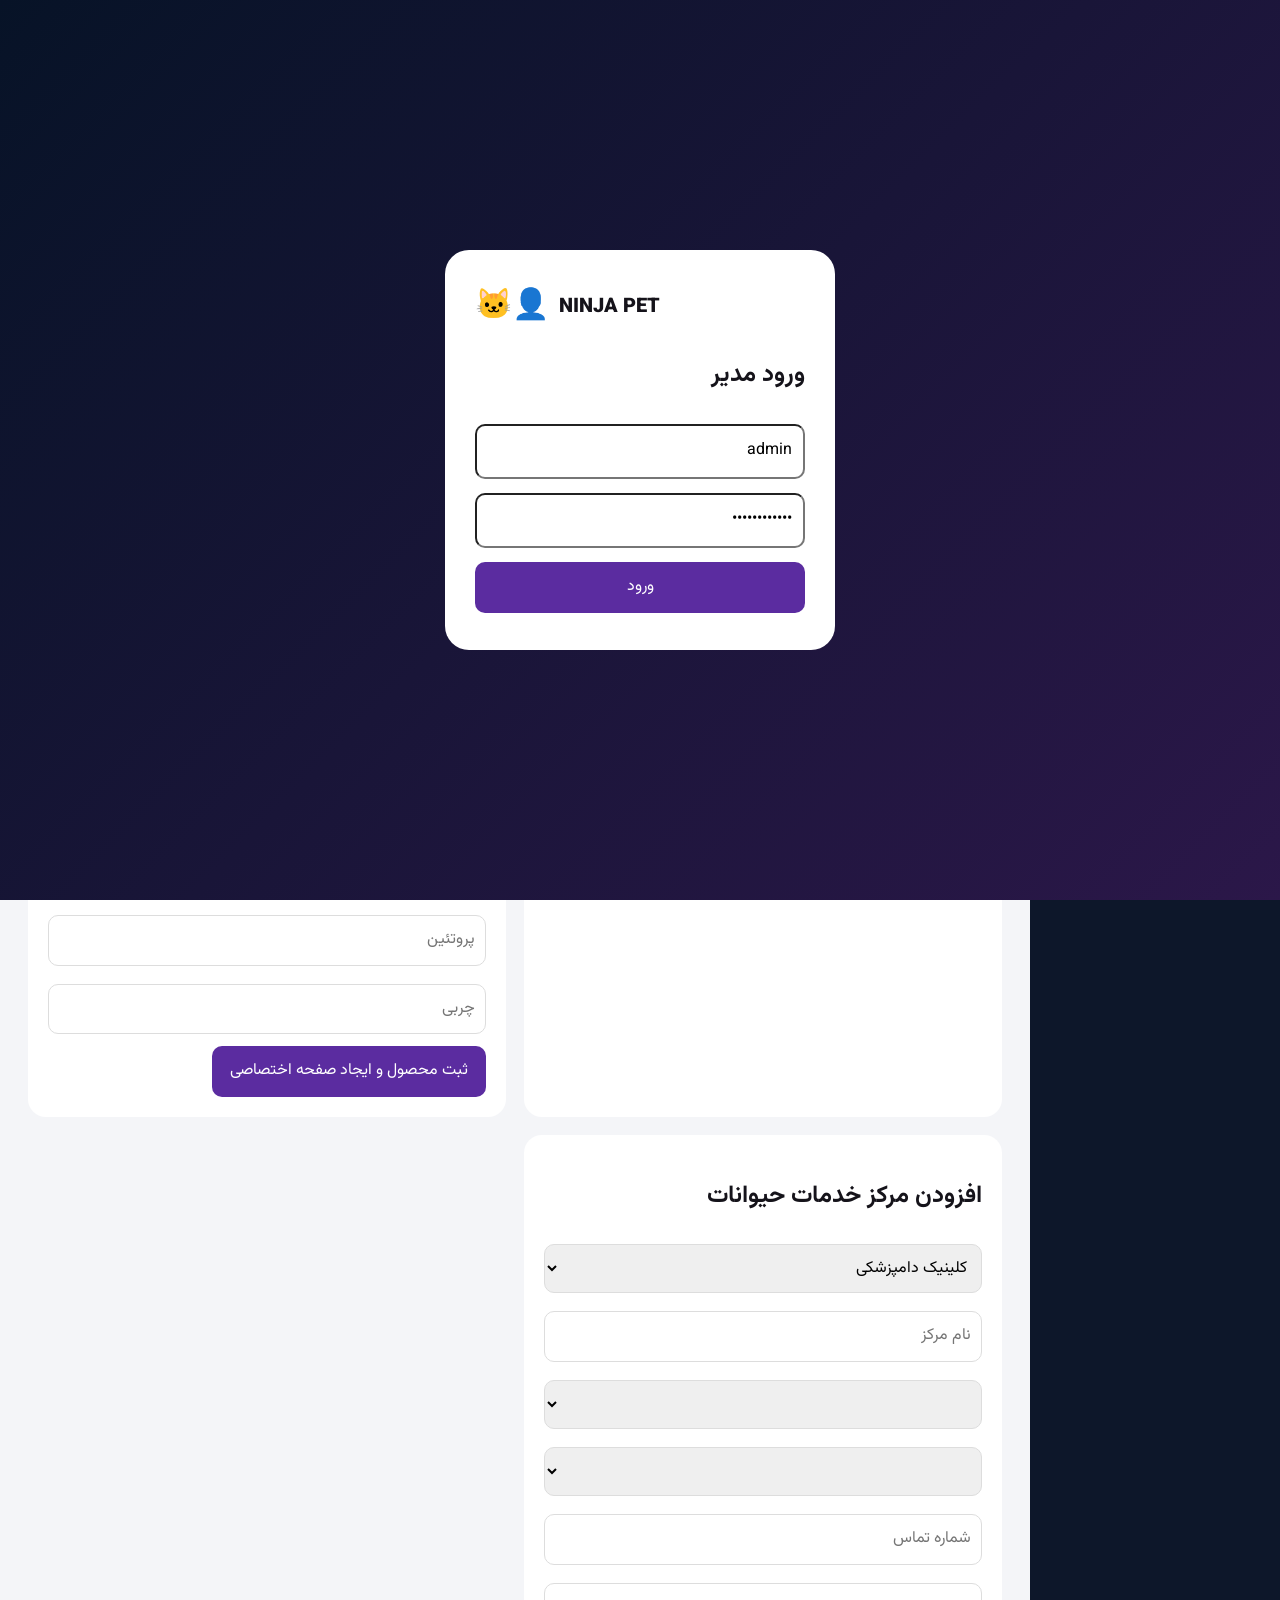
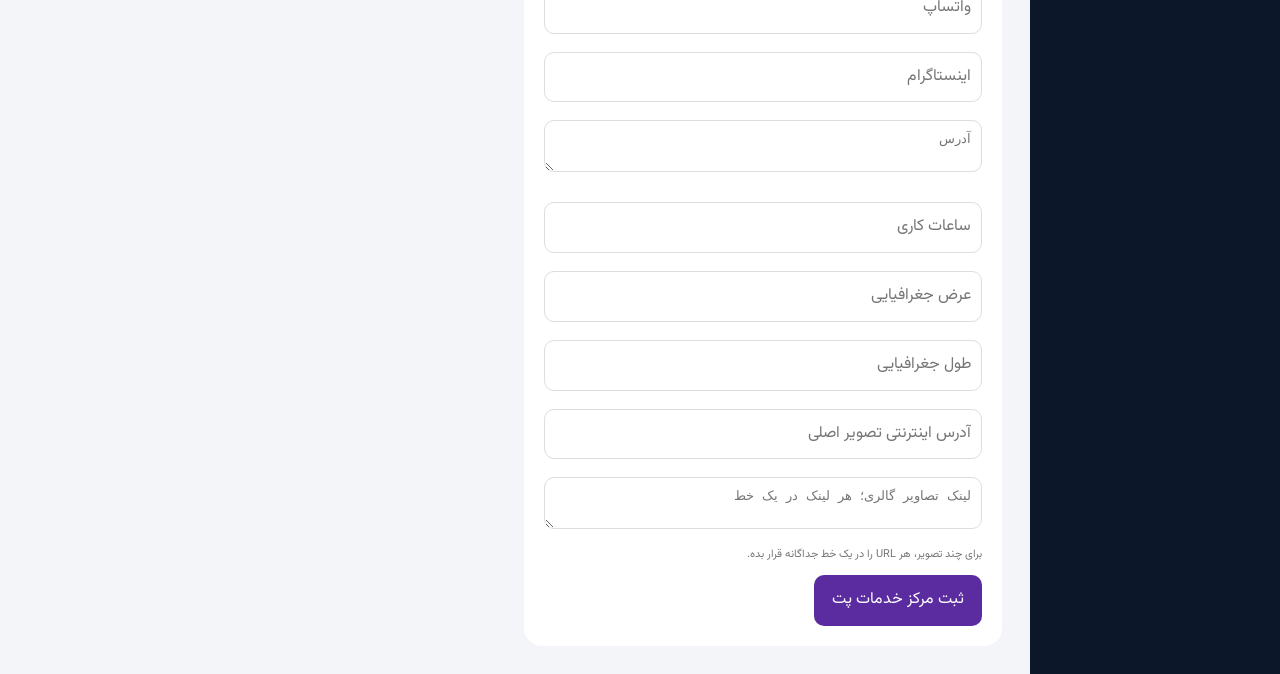
==== commit 131b5c07: "Add pet service type image and gallery management fields" ====
--- a/admin.html
+++ b/admin.html
@@ -1 +1 @@
-<!doctype html><html lang="fa" dir="rtl"><head><meta charset="utf-8"><meta name="viewport" content="width=device-width,initial-scale=1"><meta name="robots" content="noindex,nofollow"><title>پنل مدیریت نینجا پت</title><link rel="stylesheet" href="styles.css"><link rel="stylesheet" href="page.css"><style>body{background:#f4f5f8}.admin-shell{display:grid;grid-template-columns:250px 1fr;min-height:100vh}.admin-side{background:#0d172a;color:#fff;padding:25px 18px}.admin-side a{display:block;padding:11px 14px;margin:5px 0;border-radius:10px;color:#cbd2df}.admin-main{padding:28px}.stats{display:grid;grid-template-columns:repeat(4,1fr);gap:16px;margin-bottom:20px}.stat{background:#fff;border-radius:18px;padding:20px}.stat strong{display:block;font-size:30px;color:#5b2ca0}.admin-form button{background:#5b2ca0;color:#fff;border:0;border-radius:10px;padding:11px 18px}.notice{background:#eef8f2;color:#276749;padding:12px;border-radius:10px;display:none}.login-overlay{position:fixed;inset:0;background:linear-gradient(135deg,#071327,#2b1749);display:grid;place-items:center;z-index:100}.login-card{background:#fff;padding:30px;border-radius:24px;width:min(390px,calc(100% - 30px))}.login-card input,.login-card button{width:100%;margin:7px 0;padding:11px;border-radius:10px}.login-card button{border:0;background:#5b2ca0;color:#fff}@media(max-width:850px){.admin-shell{grid-template-columns:1fr}.stats{grid-template-columns:1fr 1fr}.admin-main{padding:16px}}</style></head><body><div class="login-overlay" id="loginOverlay"><form class="login-card" id="loginForm"><div class="brand"><span class="brand-mark">🐱‍👤</span><span>NINJA PET</span></div><h2>ورود مدیر</h2><input value="admin" placeholder="نام کاربری"><input type="password" value="NinjaPet1405" placeholder="رمز عبور"><button>ورود</button><small>ورود عمومی کاربران در سایت حذف شده و این صفحه فقط مخصوص مدیر است.</small></form></div><div class="admin-shell"><aside class="admin-side"><a class="brand" href="index.html"><span class="brand-mark">🐱‍👤</span><span>NINJA PET</span></a><a href="#dashboard">داشبورد</a><a href="#brandForm">افزودن برند</a><a href="#productForm">افزودن محصول</a><a href="#vetForm">افزودن دامپزشکی</a><a href="index.html">نمایش سایت</a></aside><main class="admin-main"><h1 id="dashboard">مدیریت محتوا</h1><div class="stats"><article class="stat"><span>برندها</span><strong id="brandCount"></strong></article><article class="stat"><span>محصولات</span><strong id="productCount"></strong></article><article class="stat"><span>دامپزشکی‌ها</span><strong id="vetCount"></strong></article><article class="stat"><span>استان‌ها</span><strong id="provinceCount"></strong></article></div><div id="notice" class="notice"></div><section class="admin-forms"><form class="admin-form" id="brandForm"><h2>افزودن برند جدید</h2><input name="fa" required placeholder="نام فارسی برند"><input name="name" required placeholder="نام انگلیسی برند"><input name="slug" placeholder="اسلاگ اختیاری؛ خودکار ساخته می‌شود"><textarea name="desc" placeholder="توضیح برند"></textarea><button>ثبت برند و ایجاد لینک</button></form><form class="admin-form" id="productForm"><h2>افزودن محصول جدید</h2><input name="fa" required placeholder="نام فارسی محصول"><input name="name" required placeholder="نام انگلیسی محصول"><select name="brand" id="productBrand" required></select><input name="slug" placeholder="اسلاگ اختیاری"><div class="check-row"><label><input type="radio" name="pet" value="cat" checked> غذای گربه</label><label><input type="radio" name="pet" value="dog"> غذای سگ</label></div><select name="age"><option value="kitten">توله / بچه</option><option value="adult" selected>بالغ</option><option value="senior">سالمند</option></select><input name="breed" placeholder="نژاد یا جثه"><input name="need" placeholder="کاربرد؛ مثلاً عقیم‌شده"><textarea name="desc" required placeholder="توضیحات کامل محصول"></textarea><input name="protein" placeholder="پروتئین"><input name="fat" placeholder="چربی"><button>ثبت محصول و ایجاد صفحه اختصاصی</button></form><form class="admin-form" id="vetForm"><h2>افزودن دامپزشکی</h2><input name="name" required placeholder="نام مرکز"><select name="province" id="vetProvince" required></select><select name="city" id="vetCity" required></select><input name="phone" placeholder="شماره تماس"><input name="whatsapp" placeholder="واتساپ"><input name="instagram" placeholder="اینستاگرام"><textarea name="address" placeholder="آدرس"></textarea><input name="hours" placeholder="ساعات کاری"><input name="lat" placeholder="عرض جغرافیایی"><input name="lng" placeholder="طول جغرافیایی"><button>ثبت دامپزشکی</button></form></section></main></div><script src="data.js"></script><script src="shared.js"></script><script>const D=Ninja.D;brandCount.textContent=D.brands.length;productCount.textContent=D.products.length;vetCount.textContent=D.vets.length;provinceCount.textContent=Object.keys(D.locations).length;D.brands.forEach(b=>productBrand.insertAdjacentHTML('beforeend',`<option value="${b.slug}">${b.fa}</option>`));Object.keys(D.locations).forEach(p=>vetProvince.insertAdjacentHTML('beforeend',`<option>${p}</option>`));function fillCities(){vetCity.innerHTML='';(D.locations[vetProvince.value]||[]).forEach(c=>vetCity.insertAdjacentHTML('beforeend',`<option>${c}</option>`))}vetProvince.addEventListener('change',fillCities);fillCities();function done(t){notice.textContent=t;notice.style.display='block';setTimeout(()=>notice.style.display='none',4000)}brandForm.addEventListener('submit',e=>{e.preventDefault();const f=new FormData(e.target),x={fa:f.get('fa'),name:f.get('name'),slug:f.get('slug')||Ninja.makeSlug(f.get('name')),desc:f.get('desc')};const a=JSON.parse(localStorage.getItem('ninjaBrands')||'[]');a.push(x);localStorage.setItem('ninjaBrands',JSON.stringify(a));done(`برند ثبت شد: brand.html?slug=${x.slug}`);e.target.reset()});productForm.addEventListener('submit',e=>{e.preventDefault();const f=new FormData(e.target),x={fa:f.get('fa'),name:f.get('name'),brand:f.get('brand'),slug:f.get('slug')||Ninja.makeSlug(`${f.get('brand')}-${f.get('name')}`),pet:f.get('pet'),age:f.get('age'),breed:f.get('breed')||'همه نژادها',need:f.get('need')||'مصرف روزانه',desc:f.get('desc'),protein:f.get('protein')||'-',fat:f.get('fat')||'-',color:'linear-gradient(#5b2ca0,#16112a)'};const a=JSON.parse(localStorage.getItem('ninjaProducts')||'[]');a.push(x);localStorage.setItem('ninjaProducts',JSON.stringify(a));done(`محصول ثبت شد: product.html?slug=${x.slug}`);e.target.reset()});vetForm.addEventListener('submit',e=>{e.preventDefault();const f=new FormData(e.target),x=Object.fromEntries(f.entries());x.slug=Ninja.makeSlug(`${x.name}-${x.city}`);const a=JSON.parse(localStorage.getItem('ninjaVets')||'[]');a.push(x);localStorage.setItem('ninjaVets',JSON.stringify(a));done('دامپزشکی ثبت شد.');e.target.reset()});loginForm.addEventListener('submit',e=>{e.preventDefault();loginOverlay.style.display='none';sessionStorage.setItem('ninjaAdminDemo','1')});if(sessionStorage.getItem('ninjaAdminDemo'))loginOverlay.style.display='none';</script></body></html>+<!doctype html><html lang="fa" dir="rtl"><head><meta charset="utf-8"><meta name="viewport" content="width=device-width,initial-scale=1"><meta name="robots" content="noindex,nofollow"><title>پنل مدیریت نینجا پت</title><link rel="stylesheet" href="styles.css"><link rel="stylesheet" href="page.css"><style>body{background:#f4f5f8}.admin-shell{display:grid;grid-template-columns:250px 1fr;min-height:100vh}.admin-side{background:#0d172a;color:#fff;padding:25px 18px}.admin-side a{display:block;padding:11px 14px;margin:5px 0;border-radius:10px;color:#cbd2df}.admin-main{padding:28px}.stats{display:grid;grid-template-columns:repeat(4,1fr);gap:16px;margin-bottom:20px}.stat{background:#fff;border-radius:18px;padding:20px}.stat strong{display:block;font-size:30px;color:#5b2ca0}.admin-form button{background:#5b2ca0;color:#fff;border:0;border-radius:10px;padding:11px 18px}.notice{background:#eef8f2;color:#276749;padding:12px;border-radius:10px;display:none}.login-overlay{position:fixed;inset:0;background:linear-gradient(135deg,#071327,#2b1749);display:grid;place-items:center;z-index:100}.login-card{background:#fff;padding:30px;border-radius:24px;width:min(390px,calc(100% - 30px))}.login-card input,.login-card button{width:100%;margin:7px 0;padding:11px;border-radius:10px}.login-card button{border:0;background:#5b2ca0;color:#fff}.field-help{font-size:11px;color:#777;display:block;margin-top:-8px;margin-bottom:10px}@media(max-width:850px){.admin-shell{grid-template-columns:1fr}.stats{grid-template-columns:1fr 1fr}.admin-main{padding:16px}}</style></head><body><div class="login-overlay" id="loginOverlay"><form class="login-card" id="loginForm"><div class="brand"><span class="brand-mark">🐱‍👤</span><span>NINJA PET</span></div><h2>ورود مدیر</h2><input value="admin" placeholder="نام کاربری"><input type="password" value="NinjaPet1405" placeholder="رمز عبور"><button>ورود</button></form></div><div class="admin-shell"><aside class="admin-side"><a class="brand" href="index.html"><span class="brand-mark">🐱‍👤</span><span>NINJA PET</span></a><a href="#dashboard">داشبورد</a><a href="#brandForm">افزودن برند</a><a href="#productForm">افزودن محصول</a><a href="#centerForm">افزودن مرکز خدمات پت</a><a href="index.html">نمایش سایت</a></aside><main class="admin-main"><h1 id="dashboard">مدیریت محتوا</h1><div class="stats"><article class="stat"><span>برندها</span><strong id="brandCount"></strong></article><article class="stat"><span>محصولات</span><strong id="productCount"></strong></article><article class="stat"><span>مراکز خدمات پت</span><strong id="centerCount"></strong></article><article class="stat"><span>استان‌ها</span><strong id="provinceCount"></strong></article></div><div id="notice" class="notice"></div><section class="admin-forms"><form class="admin-form" id="brandForm"><h2>افزودن برند جدید</h2><input name="fa" required placeholder="نام فارسی برند"><input name="name" required placeholder="نام انگلیسی برند"><input name="slug" placeholder="اسلاگ اختیاری"><textarea name="desc" placeholder="توضیح برند"></textarea><button>ثبت برند و ایجاد لینک</button></form><form class="admin-form" id="productForm"><h2>افزودن محصول جدید</h2><input name="fa" required placeholder="نام فارسی محصول"><input name="name" required placeholder="نام انگلیسی محصول"><select name="brand" id="productBrand" required></select><input name="slug" placeholder="اسلاگ اختیاری"><div class="check-row"><label><input type="radio" name="pet" value="cat" checked> غذای گربه</label><label><input type="radio" name="pet" value="dog"> غذای سگ</label></div><select name="age"><option value="kitten">توله / بچه</option><option value="adult" selected>بالغ</option><option value="senior">سالمند</option></select><input name="breed" placeholder="نژاد یا جثه"><input name="need" placeholder="کاربرد؛ مثلاً عقیم‌شده"><textarea name="desc" required placeholder="توضیحات کامل محصول"></textarea><input name="protein" placeholder="پروتئین"><input name="fat" placeholder="چربی"><button>ثبت محصول و ایجاد صفحه اختصاصی</button></form><form class="admin-form" id="centerForm"><h2>افزودن مرکز خدمات حیوانات</h2><select name="type" required><option value="clinic">کلینیک دامپزشکی</option><option value="grooming">آرایشگاه پت</option><option value="boarding">پانسیون حیوانات</option><option value="petshop">پت‌شاپ</option></select><input name="name" required placeholder="نام مرکز"><select name="province" id="centerProvince" required></select><select name="city" id="centerCity" required></select><input name="phone" placeholder="شماره تماس"><input name="whatsapp" placeholder="واتساپ"><input name="instagram" placeholder="اینستاگرام"><textarea name="address" placeholder="آدرس"></textarea><input name="hours" placeholder="ساعات کاری"><input name="lat" placeholder="عرض جغرافیایی"><input name="lng" placeholder="طول جغرافیایی"><input name="cover" placeholder="آدرس اینترنتی تصویر اصلی"><textarea name="gallery" placeholder="لینک تصاویر گالری؛ هر لینک در یک خط"></textarea><span class="field-help">برای چند تصویر، هر URL را در یک خط جداگانه قرار بده.</span><button>ثبت مرکز خدمات پت</button></form></section></main></div><script src="data.js"></script><script src="directory-data.js"></script><script src="shared.js"></script><script>const D=Ninja.D;brandCount.textContent=D.brands.length;productCount.textContent=D.products.length;centerCount.textContent=D.centers.length;provinceCount.textContent=Object.keys(D.locations).length;D.brands.forEach(b=>productBrand.insertAdjacentHTML('beforeend',`<option value="${b.slug}">${b.fa}</option>`));Object.keys(D.locations).forEach(p=>centerProvince.insertAdjacentHTML('beforeend',`<option>${p}</option>`));function fillCities(){centerCity.innerHTML='';(D.locations[centerProvince.value]||[]).forEach(c=>centerCity.insertAdjacentHTML('beforeend',`<option>${c}</option>`))}centerProvince.addEventListener('change',fillCities);fillCities();function done(t){notice.textContent=t;notice.style.display='block';setTimeout(()=>notice.style.display='none',4000)}brandForm.addEventListener('submit',e=>{e.preventDefault();const f=new FormData(e.target),x={fa:f.get('fa'),name:f.get('name'),slug:f.get('slug')||Ninja.makeSlug(f.get('name')),desc:f.get('desc')};const a=JSON.parse(localStorage.getItem('ninjaBrands')||'[]');a.push(x);localStorage.setItem('ninjaBrands',JSON.stringify(a));done(`برند ثبت شد: brand.html?slug=${x.slug}`);e.target.reset()});productForm.addEventListener('submit',e=>{e.preventDefault();const f=new FormData(e.target),x={fa:f.get('fa'),name:f.get('name'),brand:f.get('brand'),slug:f.get('slug')||Ninja.makeSlug(`${f.get('brand')}-${f.get('name')}`),pet:f.get('pet'),age:f.get('age'),breed:f.get('breed')||'همه نژادها',need:f.get('need')||'مصرف روزانه',desc:f.get('desc'),protein:f.get('protein')||'-',fat:f.get('fat')||'-',color:'linear-gradient(#5b2ca0,#16112a)'};const a=JSON.parse(localStorage.getItem('ninjaProducts')||'[]');a.push(x);localStorage.setItem('ninjaProducts',JSON.stringify(a));done(`محصول ثبت شد: product.html?slug=${x.slug}`);e.target.reset()});centerForm.addEventListener('submit',e=>{e.preventDefault();const f=new FormData(e.target),x=Object.fromEntries(f.entries());x.slug=Ninja.makeSlug(`${x.name}-${x.city}`);x.gallery=String(x.gallery||'').split('\n').map(s=>s.trim()).filter(Boolean);if(!x.cover&&x.gallery.length)x.cover=x.gallery[0];const a=JSON.parse(localStorage.getItem('ninjaCenters')||'[]');a.push(x);localStorage.setItem('ninjaCenters',JSON.stringify(a));done('مرکز خدمات حیوانات همراه با تصاویر ثبت شد.');e.target.reset()});loginForm.addEventListener('submit',e=>{e.preventDefault();loginOverlay.style.display='none';sessionStorage.setItem('ninjaAdminDemo','1')});if(sessionStorage.getItem('ninjaAdminDemo'))loginOverlay.style.display='none';</script></body></html>
